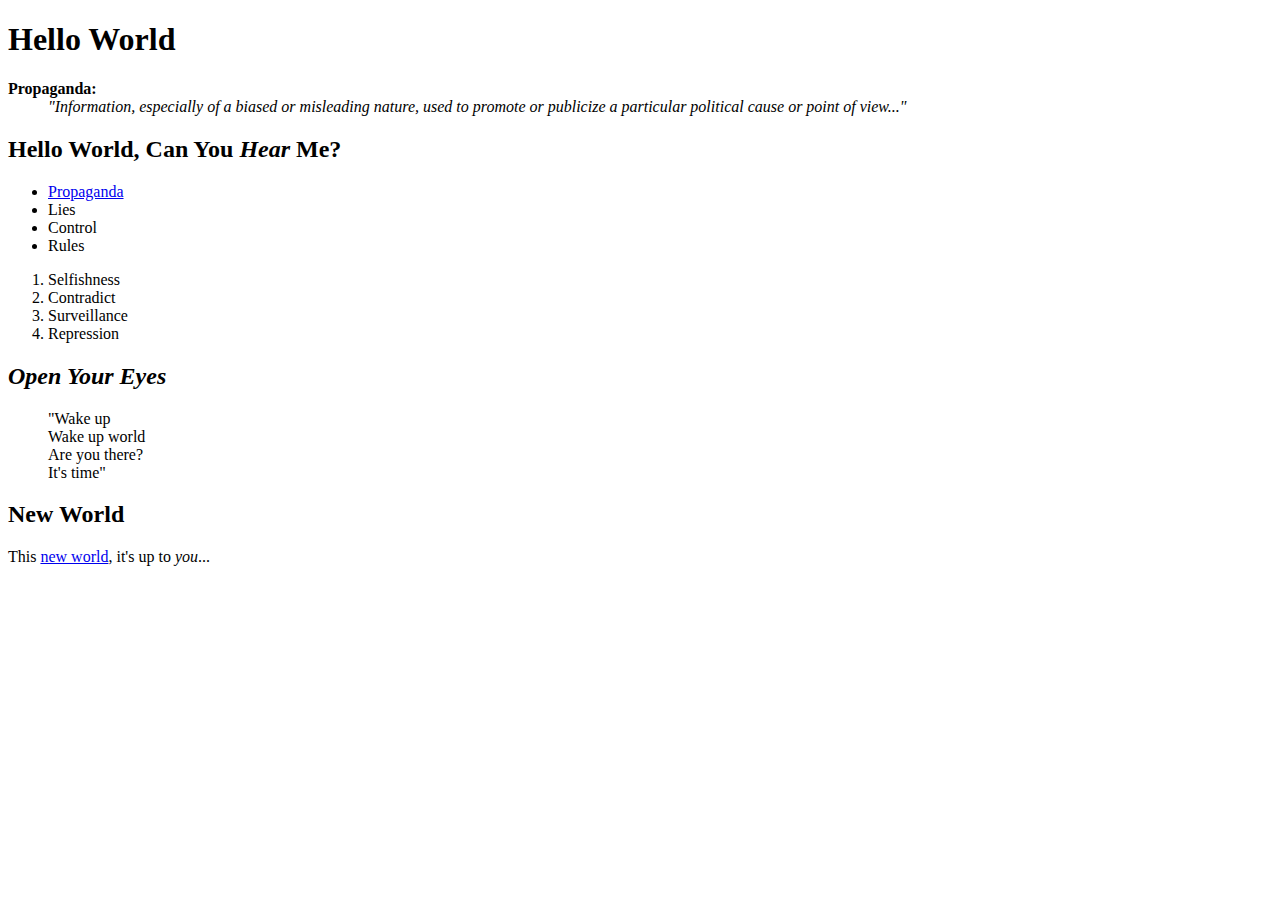
==== pages/index.html @ f4865399 "Added text and moved pages" ====
<!DOCTYPE html>
<html>
    <head>
        <title>New World</title>
        <meta charset="UTF-8"/>
    </head>
    <body>
        <main>
        <h1>Hello World</h1>
        <dl>
            <dt>
                <span><strong>Propaganda:</strong></span>
            </dt>
            <dd>
                <em>
                    "Information, especially of a biased
                    or misleading nature, used to promote 
                    or publicize a particular political cause
                    or point of view..."
                </em>
            </dd>
        </dl>
        <h2>
            Hello World, Can 
            You <em>Hear</em> Me?
        </h2>
        <ul>
            <span><li><a href="propaganda.html" target="_blank">Propaganda</a></li></span>
            <li>Lies</li>
            <li>Control</li>
            <li>Rules</li>
        </ul>
        <ol>
            <li>Selfishness</li>
            <li>Contradict</li>
            <li>Surveillance</li>
            <li>Repression</li>
        </ol>
        <h2>
            <em>Open Your Eyes</em>
        </h2>
        <blockquote>
            <p>
                "Wake up<br>
                Wake up world<br>
                Are you there?<br>
                It's time"
            </p>
        </blockquote>
        <h2>
            New World
        </h2>
        <p>
            This <a href="contact.html">new world</a>, it's up to <em>you</em>...
        </p>
    </main>
    </body>
<!--Notes-->
    <!--h1 is an ancestor of the the dl, dt, and dd element-->
    <!--h1 is a child of the body element-->
    <!--span would be a descendant of the dt element-->
    <!--There are six heading tags-->
    <!--HTML is used to describe content, not style it-->
</html>
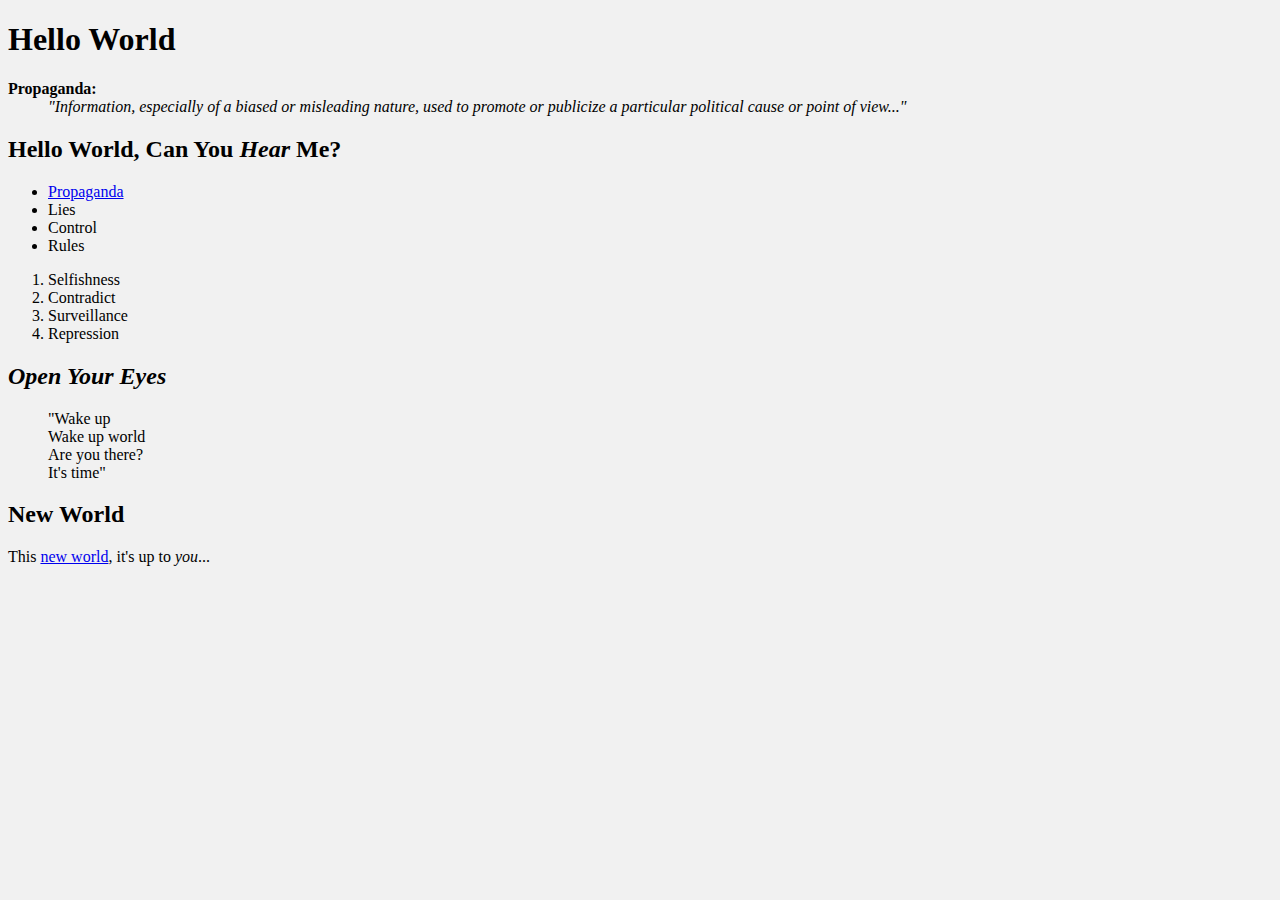
==== commit ba58e044: "added text" ====
--- a/pages/index.html
+++ b/pages/index.html
@@ -3,57 +3,60 @@
     <head>
         <title>New World</title>
         <meta charset="UTF-8"/>
+        <link href="style.css" rel="stylesheet">
     </head>
     <body>
-        <main>
-        <h1>Hello World</h1>
-        <dl>
-            <dt>
-                <span><strong>Propaganda:</strong></span>
-            </dt>
-            <dd>
-                <em>
-                    "Information, especially of a biased
-                    or misleading nature, used to promote 
-                    or publicize a particular political cause
-                    or point of view..."
-                </em>
-            </dd>
-        </dl>
-        <h2>
-            Hello World, Can 
-            You <em>Hear</em> Me?
-        </h2>
-        <ul>
-            <span><li><a href="propaganda.html" target="_blank">Propaganda</a></li></span>
-            <li>Lies</li>
-            <li>Control</li>
-            <li>Rules</li>
-        </ul>
-        <ol>
-            <li>Selfishness</li>
-            <li>Contradict</li>
-            <li>Surveillance</li>
-            <li>Repression</li>
-        </ol>
-        <h2>
-            <em>Open Your Eyes</em>
-        </h2>
-        <blockquote>
+        <div id="container">
+            <main>
+            <h1>Hello World</h1>
+            <dl>
+                <dt>
+                    <span><strong>Propaganda:</strong></span>
+                </dt>
+                <dd>
+                    <em>
+                        "Information, especially of a biased
+                        or misleading nature, used to promote 
+                        or publicize a particular political cause
+                        or point of view..."
+                    </em>
+                </dd>
+            </dl>
+            <h2>
+                Hello World, Can 
+                You <em>Hear</em> Me?
+            </h2>
+            <ul>
+                <span><li><a href="propaganda.html" target="_blank">Propaganda</a></li></span>
+                <li>Lies</li>
+                <li>Control</li>
+                <li>Rules</li>
+            </ul>
+            <ol>
+                <li>Selfishness</li>
+                <li>Contradict</li>
+                <li>Surveillance</li>
+                <li>Repression</li>
+            </ol>
+            <h2>
+                <em>Open Your Eyes</em>
+            </h2>
+            <blockquote>
+                <p>
+                    "Wake up<br>
+                    Wake up world<br>
+                    Are you there?<br>
+                    It's time"
+                </p>
+            </blockquote>
+            <h2>
+            New World
+            </h2>
             <p>
-                "Wake up<br>
-                Wake up world<br>
-                Are you there?<br>
-                It's time"
+                This <a href="contact.html">new world</a>, it's up to <em>you</em>...
             </p>
-        </blockquote>
-        <h2>
-            New World
-        </h2>
-        <p>
-            This <a href="contact.html">new world</a>, it's up to <em>you</em>...
-        </p>
-    </main>
+            </main>
+        </div>
     </body>
 <!--Notes-->
     <!--h1 is an ancestor of the the dl, dt, and dd element-->
--- a/pages/style.css
+++ b/pages/style.css
@@ -0,0 +1,6 @@
+body {
+    background-color: #f1f1f1;
+}
+main li {
+    text-decoration: none;
+}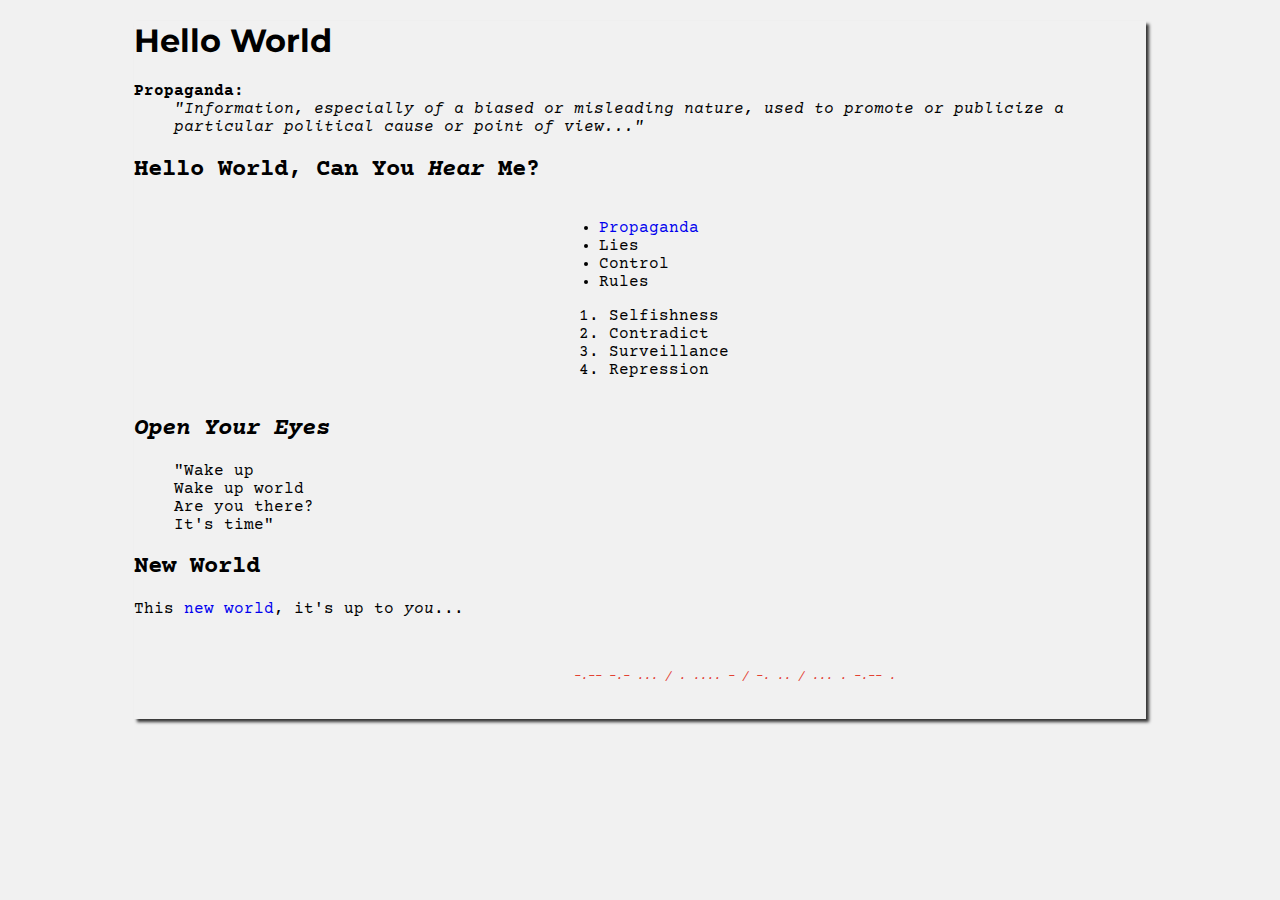
==== commit 32309ac8: "added text and formatted pages" ====
--- a/pages/index.html
+++ b/pages/index.html
@@ -4,11 +4,17 @@
         <title>New World</title>
         <meta charset="UTF-8"/>
         <link href="style.css" rel="stylesheet">
+        <style>
+            @import url('https://fonts.googleapis.com/css2?family=Montserrat:wght@500&display=swap');
+            @import url('https://fonts.googleapis.com/css2?family=Courier+Prime&display=swap');
+        </style>
     </head>
     <body>
-        <div id="container">
+        <div id="wrapper">
+            <header>
+            <h1>Hello World</h1>
+            </header>
             <main>
-            <h1>Hello World</h1>
             <dl>
                 <dt>
                     <span><strong>Propaganda:</strong></span>
@@ -56,6 +62,11 @@
                 This <a href="contact.html">new world</a>, it's up to <em>you</em>...
             </p>
             </main>
+            <footer>
+                <p>
+                    -.-- -.- ... / . .... - / -. .. / ... . -.-- .
+                </p>
+            </footer>
         </div>
     </body>
 <!--Notes-->
--- a/pages/style.css
+++ b/pages/style.css
@@ -1,6 +1,46 @@
 body {
     background-color: #f1f1f1;
+    font-family: 'Courier Prime', Helvetica, sans-serif;
 }
-main li {
-    text-decoration: none;
+#wrapper {
+    margin-left: auto;
+    margin-right: auto;
+    width: 80%;
+    min-width: 960px;
+    max-width: 2048px;
+    box-shadow: 3px 3px 3px #333333;
+}
+header {
+    font-family: 'Montserrat', Helvetica, sans-serif;
+    font-weight: bold;
+}
+ul {
+    max-width: 12%;
+    margin: auto;
+    text-align: left;
+    padding-bottom: 1em;
+    padding-top: 1em;
+}
+ol {
+    max-width: 10%;
+    margin: auto;
+    text-align: left;
+    padding-bottom: 1em;
+}
+a:link {
+    text-decoration: none
+}
+a:visited {
+    color: #f1f1f1
+}
+a:hover { 
+    color: #c8291c
+}
+footer {
+    color: #e34234;
+    margin-top: auto; font-size: 75%;
+    font-style: italic;
+    text-align: center;
+    padding: 2em 2em 2em 2em;
+    margin-left: 190px;
 }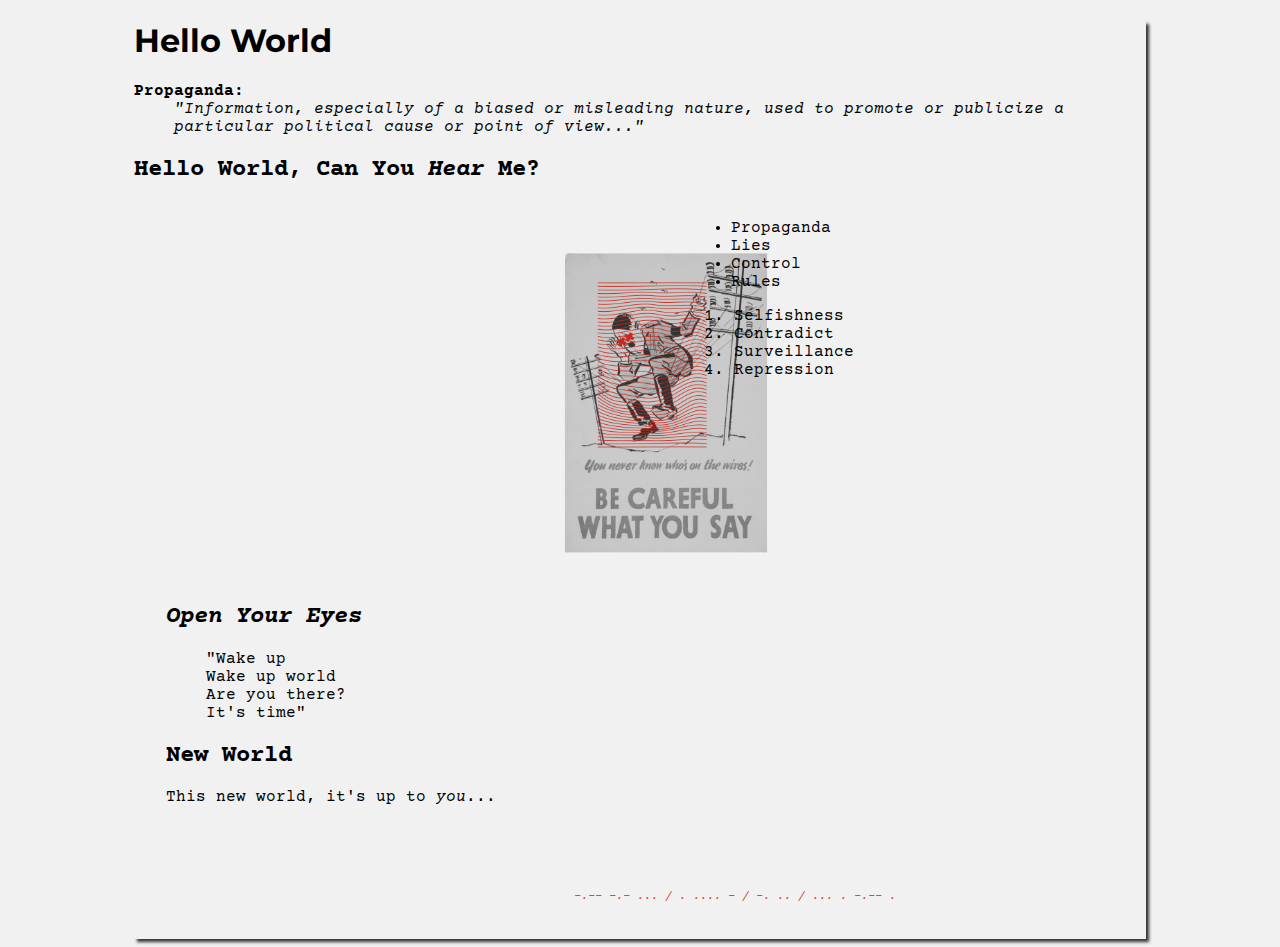
==== commit 75a3ddc6: "added images and formatted site" ====
--- a/pages/index.html
+++ b/pages/index.html
@@ -32,6 +32,10 @@
                 Hello World, Can 
                 You <em>Hear</em> Me?
             </h2>
+            <section>
+            <div id="propahit" style="width: 300px; height: 400px;"></div>
+            </section>
+            <section>
             <ul>
                 <span><li><a href="propaganda.html" target="_blank">Propaganda</a></li></span>
                 <li>Lies</li>
@@ -44,6 +48,8 @@
                 <li>Surveillance</li>
                 <li>Repression</li>
             </ol>
+            </section>
+            <div id="divide">
             <h2>
                 <em>Open Your Eyes</em>
             </h2>
@@ -61,6 +67,7 @@
             <p>
                 This <a href="contact.html">new world</a>, it's up to <em>you</em>...
             </p>
+            </div>
             </main>
             <footer>
                 <p>
--- a/pages/style.css
+++ b/pages/style.css
@@ -9,6 +9,29 @@
     min-width: 960px;
     max-width: 2048px;
     box-shadow: 3px 3px 3px #333333;
+}
+#overeye {
+    background-image: url('images/eye.png');
+    background-size: 100% 100%;
+    background-repeat: no-repeat;
+    margin-left: 500px;
+    max-width: 100vw;
+    border: 1px solid #c8291c;
+}
+#gw {
+    background-image: url('images/gw.png');
+    background-size: 100% 100%;
+    background-repeat: no-repeat;
+    margin-left: 600px;
+    max-width: 100vw;
+    margin-bottom: 160px;
+}
+#propahit {
+    background-image: url('images/propahit.png');
+    background-size: 100% 100%;
+    background-repeat: no-repeat;
+    margin-left: 350px;
+    max-width: 100vw;
 }
 header {
     font-family: 'Montserrat', Helvetica, sans-serif;
@@ -28,7 +51,8 @@
     padding-bottom: 1em;
 }
 a:link {
-    text-decoration: none
+    text-decoration: none;
+    color: #000000;
 }
 a:visited {
     color: #f1f1f1
@@ -43,4 +67,17 @@
     text-align: center;
     padding: 2em 2em 2em 2em;
     margin-left: 190px;
+}
+section {
+    float: left;
+    width: 33%;
+    padding-left: 2em;
+    padding-right: 2em;
+}
+#divide {
+    width: 33%;
+    padding-left: 2em;
+    padding-right: 2em;
+    padding-top: 2em;
+    padding-bottom: 2em;
 }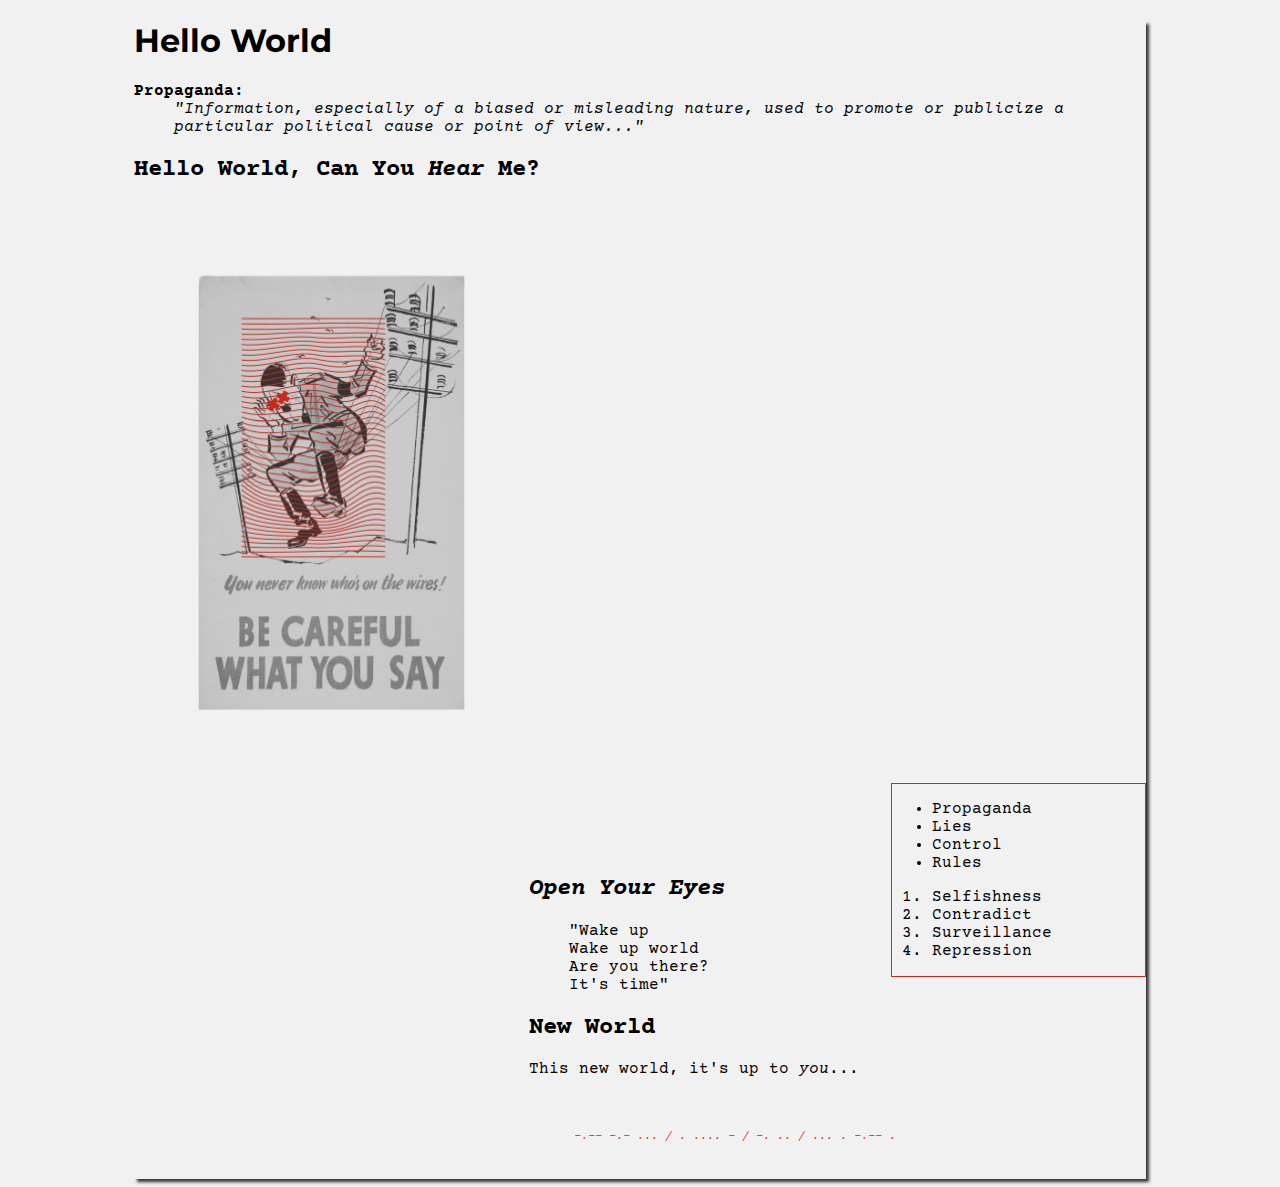
==== commit 798c3155: "configured web page" ====
--- a/pages/index.html
+++ b/pages/index.html
@@ -32,9 +32,7 @@
                 Hello World, Can 
                 You <em>Hear</em> Me?
             </h2>
-            <section>
-            <div id="propahit" style="width: 300px; height: 400px;"></div>
-            </section>
+            <div id="propahit" style="width: 395px; height: 580px;"></div>
             <section>
             <ul>
                 <span><li><a href="propaganda.html" target="_blank">Propaganda</a></li></span>
--- a/pages/style.css
+++ b/pages/style.css
@@ -30,25 +30,14 @@
     background-image: url('images/propahit.png');
     background-size: 100% 100%;
     background-repeat: no-repeat;
-    margin-left: 350px;
-    max-width: 100vw;
+    margin-left: auto;
+    margin-right:auto;
+    max-width: 50vw;
+    float: left;
 }
 header {
     font-family: 'Montserrat', Helvetica, sans-serif;
     font-weight: bold;
-}
-ul {
-    max-width: 12%;
-    margin: auto;
-    text-align: left;
-    padding-bottom: 1em;
-    padding-top: 1em;
-}
-ol {
-    max-width: 10%;
-    margin: auto;
-    text-align: left;
-    padding-bottom: 1em;
 }
 a:link {
     text-decoration: none;
@@ -69,15 +58,16 @@
     margin-left: 190px;
 }
 section {
-    float: left;
-    width: 33%;
-    padding-left: 2em;
-    padding-right: 2em;
+    float: right;
+    width: 25%;
+    overflow: auto;
+    display: block;
+    border: 1px solid #c8291c;
+    clear: both;
 }
 #divide {
-    width: 33%;
-    padding-left: 2em;
-    padding-right: 2em;
-    padding-top: 2em;
-    padding-bottom: 2em;
-}+    padding-top: 40em;
+    margin-top: 2em;
+    overflow: auto;
+    display: block;
+}
